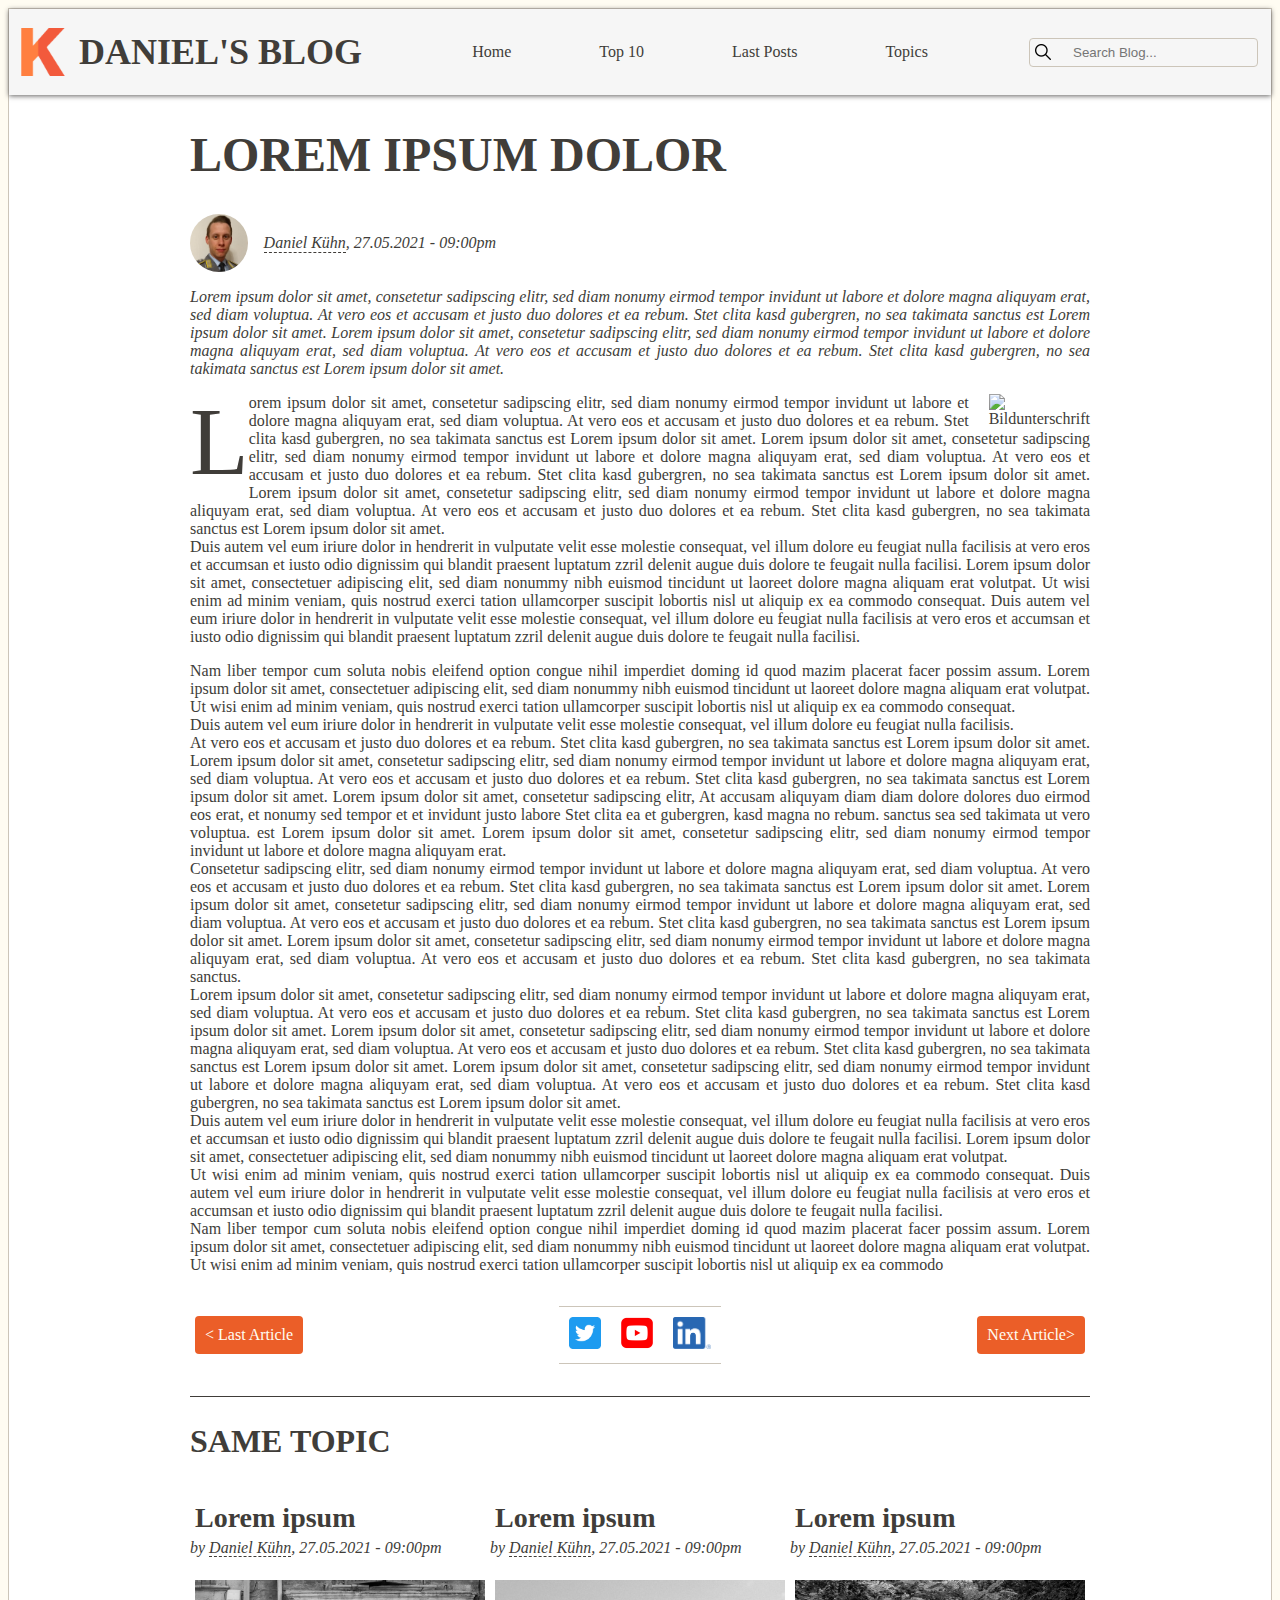
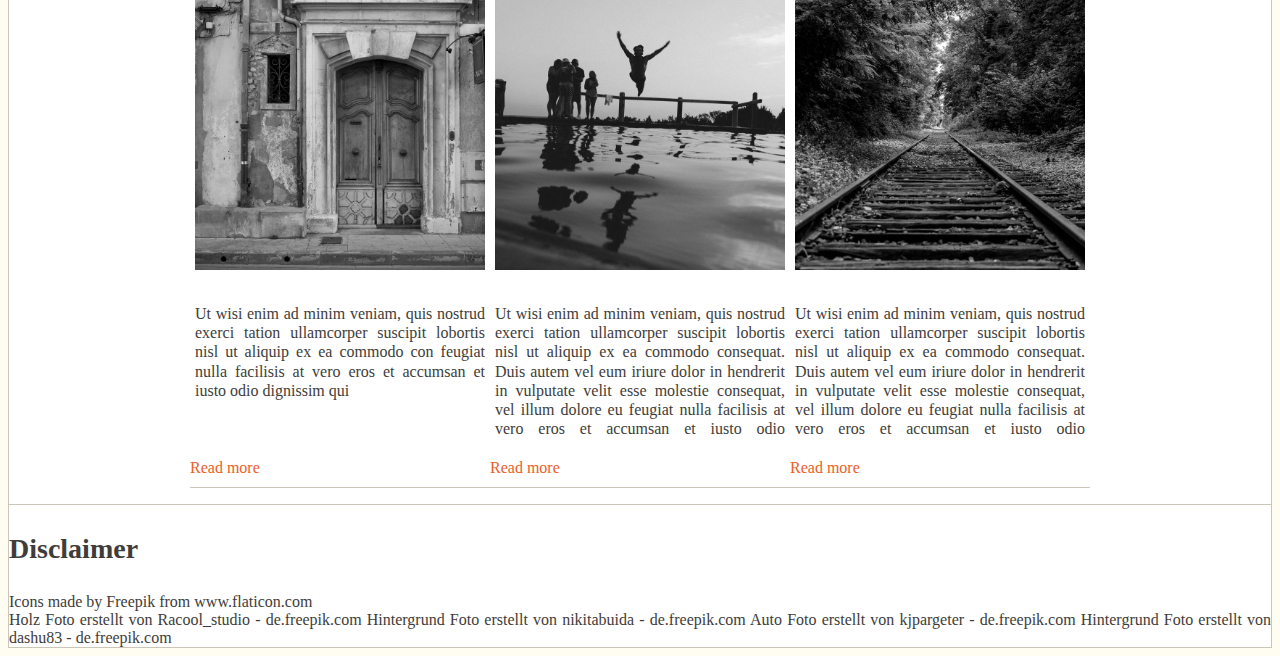
==== article.html @ b4740036 "General Layout for Home and Article" ====
<!DOCTYPE html>
<html>

<head>
    <meta charset="utf-8" />
    <meta name="viewport" content="width=device-width, initial-scale=1">
    <title>Daniel's Blog</title>
    <meta name="description"
        content="Daniel's Blog is a website for various topics, such as law, software development and many more." />

    <link rel="stylesheet" href="css\index.css">

</head>

<body>
    <div class="container">
        <header class="header">
            <div class="brand">
                <img class="icon" src="img\icon.png" alt="Brand Icon" />
                <h1>Daniel's Blog</h1>
            </div>
            <nav class="nav-links">
                <a href="index.html">Home</a>
                <a href="">Top 10</a>
                <a href="">Last Posts</a>
                <a href="">Topics</a>
            </nav>
            <div class="input header-action">
                <img src="img/loupe.png" alt="Search: " />
                <input class="search" type="search" name="search-blog" id="home-search-blog-input"
                    placeholder="Search Blog..." />
            </div>

        </header>
        <div class="content">
            <article>
                <h1>Lorem ipsum dolor</h1>
                <span class="author-span">
                    <row class="row items-center">
                        <a href="" class="author-link-img">
                            <img src=" img/authors/daniel.jpg" alt="Author Avatar" class="avatar" />
                            <span class="author-link">
                                Daniel Kühn
                            </span>
                        </a>, 27.05.2021 - 09:00pm
                    </row>
                </span>
                <p class="intro">
                    Lorem ipsum dolor sit amet, consetetur sadipscing elitr, sed diam nonumy eirmod tempor invidunt ut
                    labore et dolore
                    magna aliquyam erat, sed diam voluptua. At vero eos et accusam et justo duo dolores et ea rebum.
                    Stet clita kasd
                    gubergren, no sea takimata sanctus est Lorem ipsum dolor sit amet. Lorem ipsum dolor sit amet,
                    consetetur sadipscing
                    elitr, sed diam nonumy eirmod tempor invidunt ut labore et dolore magna aliquyam erat, sed diam
                    voluptua. At vero eos et
                    accusam et justo duo dolores et ea rebum. Stet clita kasd gubergren, no sea takimata sanctus est
                    Lorem ipsum dolor sit
                    amet.
                </p>
                <p>
                <div class="image-caption">
                    <img class="article-image" src="https://picsum.photos/800/800?grayscale" />
                    <caption>Bildunterschrift</caption>
                </div><span class="first-letter">L</span>orem ipsum dolor sit amet, consetetur sadipscing elitr, sed
                diam nonumy eirmod tempor invidunt ut
                labore
                et dolore
                magna aliquyam erat, sed diam voluptua. At vero eos et accusam et justo duo dolores et ea rebum.
                Stet
                clita kasd
                gubergren, no sea takimata sanctus est Lorem ipsum dolor sit amet. Lorem ipsum dolor sit amet,
                consetetur sadipscing
                elitr, sed diam nonumy eirmod tempor invidunt ut labore et dolore magna aliquyam erat, sed diam
                voluptua. At vero eos et
                accusam et justo duo dolores et ea rebum. Stet clita kasd gubergren, no sea takimata sanctus est
                Lorem
                ipsum dolor sit
                amet. Lorem ipsum dolor sit amet, consetetur sadipscing elitr, sed diam nonumy eirmod tempor
                invidunt ut
                labore et
                dolore magna aliquyam erat, sed diam voluptua. At vero eos et accusam et justo duo dolores et ea
                rebum.
                Stet clita kasd
                gubergren, no sea takimata sanctus est Lorem ipsum dolor sit amet.
                <br>
                Duis autem vel eum iriure dolor in hendrerit in vulputate velit esse molestie consequat, vel illum
                dolore eu feugiat
                nulla facilisis at vero eros et accumsan et iusto odio dignissim qui blandit praesent luptatum zzril
                delenit augue duis
                dolore te feugait nulla facilisi. Lorem ipsum dolor sit amet, consectetuer adipiscing elit, sed diam
                nonummy nibh
                euismod tincidunt ut laoreet dolore magna aliquam erat volutpat.
                Ut wisi enim ad minim veniam, quis nostrud exerci tation ullamcorper suscipit lobortis nisl ut
                aliquip
                ex ea commodo
                consequat. Duis autem vel eum iriure dolor in hendrerit in vulputate velit esse molestie consequat,
                vel
                illum dolore eu
                feugiat nulla facilisis at vero eros et accumsan et iusto odio dignissim qui blandit praesent
                luptatum
                zzril delenit
                augue duis dolore te feugait nulla facilisi.
                </p>
                <p>
                    Nam liber tempor cum soluta nobis eleifend option congue nihil imperdiet doming id quod mazim
                    placerat
                    facer possim
                    assum. Lorem ipsum dolor sit amet, consectetuer adipiscing elit, sed diam nonummy nibh euismod
                    tincidunt
                    ut laoreet
                    dolore magna aliquam erat volutpat. Ut wisi enim ad minim veniam, quis nostrud exerci tation
                    ullamcorper
                    suscipit
                    lobortis nisl ut aliquip ex ea commodo consequat.
                    <br>
                    Duis autem vel eum iriure dolor in hendrerit in vulputate velit esse molestie consequat, vel illum
                    dolore eu feugiat
                    nulla facilisis.
                    <br>
                    At vero eos et accusam et justo duo dolores et ea rebum. Stet clita kasd gubergren, no sea takimata
                    sanctus est Lorem
                    ipsum dolor sit amet. Lorem ipsum dolor sit amet, consetetur sadipscing elitr, sed diam nonumy
                    eirmod
                    tempor invidunt ut
                    labore et dolore magna aliquyam erat, sed diam voluptua. At vero eos et accusam et justo duo dolores
                    et
                    ea rebum. Stet
                    clita kasd gubergren, no sea takimata sanctus est Lorem ipsum dolor sit amet. Lorem ipsum dolor sit
                    amet, consetetur
                    sadipscing elitr, At accusam aliquyam diam diam dolore dolores duo eirmod eos erat, et nonumy sed
                    tempor
                    et et invidunt
                    justo labore Stet clita ea et gubergren, kasd magna no rebum. sanctus sea sed takimata ut vero
                    voluptua.
                    est Lorem ipsum
                    dolor sit amet. Lorem ipsum dolor sit amet, consetetur sadipscing elitr, sed diam nonumy eirmod
                    tempor
                    invidunt ut
                    labore et dolore magna aliquyam erat.
                    <br>
                    Consetetur sadipscing elitr, sed diam nonumy eirmod tempor invidunt ut labore et dolore magna
                    aliquyam
                    erat, sed diam
                    voluptua. At vero eos et accusam et justo duo dolores et ea rebum. Stet clita kasd gubergren, no sea
                    takimata sanctus
                    est Lorem ipsum dolor sit amet. Lorem ipsum dolor sit amet, consetetur sadipscing elitr, sed diam
                    nonumy
                    eirmod tempor
                    invidunt ut labore et dolore magna aliquyam erat, sed diam voluptua. At vero eos et accusam et justo
                    duo
                    dolores et ea
                    rebum. Stet clita kasd gubergren, no sea takimata sanctus est Lorem ipsum dolor sit amet. Lorem
                    ipsum
                    dolor sit amet,
                    consetetur sadipscing elitr, sed diam nonumy eirmod tempor invidunt ut labore et dolore magna
                    aliquyam
                    erat, sed diam
                    voluptua. At vero eos et accusam et justo duo dolores et ea rebum. Stet clita kasd gubergren, no sea
                    takimata sanctus.
                    <br>
                    Lorem ipsum dolor sit amet, consetetur sadipscing elitr, sed diam nonumy eirmod tempor invidunt ut
                    labore et dolore
                    magna aliquyam erat, sed diam voluptua. At vero eos et accusam et justo duo dolores et ea rebum.
                    Stet
                    clita kasd
                    gubergren, no sea takimata sanctus est Lorem ipsum dolor sit amet. Lorem ipsum dolor sit amet,
                    consetetur sadipscing
                    elitr, sed diam nonumy eirmod tempor invidunt ut labore et dolore magna aliquyam erat, sed diam
                    voluptua. At vero eos et
                    accusam et justo duo dolores et ea rebum. Stet clita kasd gubergren, no sea takimata sanctus est
                    Lorem
                    ipsum dolor sit
                    amet. Lorem ipsum dolor sit amet, consetetur sadipscing elitr, sed diam nonumy eirmod tempor
                    invidunt ut
                    labore et
                    dolore magna aliquyam erat, sed diam voluptua. At vero eos et accusam et justo duo dolores et ea
                    rebum.
                    Stet clita kasd
                    gubergren, no sea takimata sanctus est Lorem ipsum dolor sit amet.
                    <br>
                    Duis autem vel eum iriure dolor in hendrerit in vulputate velit esse molestie consequat, vel illum
                    dolore eu feugiat
                    nulla facilisis at vero eros et accumsan et iusto odio dignissim qui blandit praesent luptatum zzril
                    delenit augue duis
                    dolore te feugait nulla facilisi. Lorem ipsum dolor sit amet, consectetuer adipiscing elit, sed diam
                    nonummy nibh
                    euismod tincidunt ut laoreet dolore magna aliquam erat volutpat.
                    <br>
                    Ut wisi enim ad minim veniam, quis nostrud exerci tation ullamcorper suscipit lobortis nisl ut
                    aliquip
                    ex ea commodo
                    consequat. Duis autem vel eum iriure dolor in hendrerit in vulputate velit esse molestie consequat,
                    vel
                    illum dolore eu
                    feugiat nulla facilisis at vero eros et accumsan et iusto odio dignissim qui blandit praesent
                    luptatum
                    zzril delenit
                    augue duis dolore te feugait nulla facilisi.
                    <br>
                    Nam liber tempor cum soluta nobis eleifend option congue nihil imperdiet doming id quod mazim
                    placerat
                    facer possim
                    assum. Lorem ipsum dolor sit amet, consectetuer adipiscing elit, sed diam nonummy nibh euismod
                    tincidunt
                    ut laoreet
                    dolore magna aliquam erat volutpat. Ut wisi enim ad minim veniam, quis nostrud exerci tation
                    ullamcorper
                    suscipit
                    lobortis nisl ut aliquip ex ea commodo
                </p>
            </article>
            <section>
                <row class="row items-center space-between">
                    <a class="button">&lt; Last Article</a>
                    <div class="social-banner">
                        <a href="https://twitter.com/DKuehnGER"><img src="img/social-media/twitter.png"
                                alt="Twitter" /></a>
                        <a href=""><img src="img/social-media/youtube.png" alt="Youtube" /></a>
                        <a href="https://www.linkedin.com/in/dkuehnger/"><img src="img/social-media/linkedin.png"
                                alt="Linkedin" /></a>
                    </div>
                    <a class="button">Next Article&gt;</a>
                </row>
            </section>
            <div class="divider-column"></div>
            <section>
                <h2>Same Topic</h2>
                <div class="card-grid">
                    <card class="card">
                        <h3 class=" card-title">Lorem ipsum</h3>
                        <div class="card-subtitle"><span class="author-span">by <a href="" class="author-link">Daniel
                                    Kühn</a>,
                                27.05.2021 - 09:00pm</span>
                        </div>
                        <div class="card-content">
                            <img class="card-image" src="img/articles/article_img_(9).jpg" alt="Blog Post Image" />
                            <div>
                                <p class="article-preview article-preview-short">
                                    Ut wisi enim ad minim veniam, quis nostrud exerci tation ullamcorper suscipit
                                    lobortis nisl ut aliquip ex ea commodo
                                    con
                                    feugiat nulla facilisis at vero eros et accumsan et iusto odio dignissim qui
                                </p>
                            </div>
                        </div>
                        <div class="card-footer">
                            <a href="article.html" class="read-on-link">Read more</a>
                        </div>
                    </card>
                    <card class="card">
                        <h3 class=" card-title">Lorem ipsum</h3>
                        <div class="card-subtitle"><span class="author-span">by <a href="" class="author-link">Daniel
                                    Kühn</a>,
                                27.05.2021 - 09:00pm</span>
                        </div>
                        <div class="card-content">
                            <img class="card-image" src="img/articles/article_img_(11).jpg" alt="Blog Post Image" />
                            <p class="article-preview article-preview-short">
                                Ut wisi enim ad minim veniam, quis nostrud exerci tation ullamcorper suscipit
                                lobortis nisl ut aliquip ex ea commodo
                                consequat. Duis autem vel eum iriure dolor in hendrerit in vulputate velit esse
                                molestie consequat, vel illum dolore eu
                                feugiat nulla facilisis at vero eros et accumsan et iusto odio dignissim qui
                                consequat. Duis autem vel eum iriure dolor in hendrerit in vulputate velit esse
                                molestie consequat, vel illum dolore eu
                                feugiat nulla facilisis at vero eros et accumsan et iusto odio dignissim qui
                                consequat. Duis autem vel eum iriure dolor in hendrerit in vulputate velit esse
                                molestie consequat, vel illum dolore eu
                                feugiat nulla facilisis at vero eros et accumsan et iusto odio dignissim qui
                            </p>
                        </div>

                        <div class="card-footer">
                            <a href="article.html" class="read-on-link">Read more</a>
                        </div>
                    </card>
                    <card class="card">
                        <h3 class=" card-title">Lorem ipsum</h3>
                        <div class="card-subtitle"><span class="author-span">by <a href="" class="author-link">Daniel
                                    Kühn</a>,
                                27.05.2021 - 09:00pm</span>
                        </div>
                        <div class="card-content">
                            <img class="card-image" src="img/articles/article_img_(10).jpg" alt="Blog Post Image" />
                            <div>
                                <p class="article-preview article-preview-short">
                                    Ut wisi enim ad minim veniam, quis nostrud exerci tation ullamcorper suscipit
                                    lobortis nisl ut aliquip ex ea commodo
                                    consequat. Duis autem vel eum iriure dolor in hendrerit in vulputate velit esse
                                    molestie consequat, vel illum dolore eu
                                    feugiat nulla facilisis at vero eros et accumsan et iusto odio dignissim qui
                                    consequat. Duis autem vel eum iriure dolor in hendrerit in vulputate velit esse
                                    molestie consequat, vel illum dolore eu
                                    feugiat nulla facilisis at vero eros et accumsan et iusto odio dignissim qui
                                    consequat. Duis autem vel eum iriure dolor in hendrerit in vulputate velit esse
                                    molestie consequat, vel illum dolore eu
                                    feugiat nulla facilisis at vero eros et accums. Duis autem vel eum iriure dolor in
                                    hendrerit in vulputate velit esse
                                    molestie consequat, vel illum dolore eu
                                    feugiat nulla facilisis at vero eros et accumsan et iusto odio dignissim qui
                                    consequat. Duis autem vel eum iriure dolor in hendrerit in vulputate velit esse
                                    molestie consequat, vel illum dolore eu
                                    feugiat nulla facilisis at vero eros et accumsan et iusto odio dignissim qui
                                    consequat. Duis autem vel eum iriure dolor in hendrerit in vulputate velit esse
                                    molestie consequat, vel illum dolore eu
                                    feugiat nulla facilisis at vero eros et accuman et iusto odio dignissim qui
                                </p>
                            </div>
                        </div>
                        <div class="card-footer">
                            <a href="article.html" class="read-on-link">Read more</a>
                        </div>
                    </card>
            </section>
        </div>
        <footer class="footer">
            <h3>Disclaimer</h3>
            <div>Icons made by <a href="https://www.freepik.com" title="Freepik">Freepik</a> from <a
                    href="https://www.flaticon.com/" title="Flaticon">www.flaticon.com</a></div>
            <a href='https://de.freepik.com/fotos/holz'>Holz Foto erstellt von Racool_studio - de.freepik.com</a>
            <a href='https://de.freepik.com/fotos/hintergrund'>Hintergrund Foto erstellt von nikitabuida -
                de.freepik.com</a>
            <a href="https://de.freepik.com/fotos/auto">Auto Foto erstellt von kjpargeter - de.freepik.com</a>
            <a href='https://de.freepik.com/fotos/hintergrund'>Hintergrund Foto erstellt von dashu83 -
                de.freepik.com</a>
        </footer>
    </div>
</body>

</html>
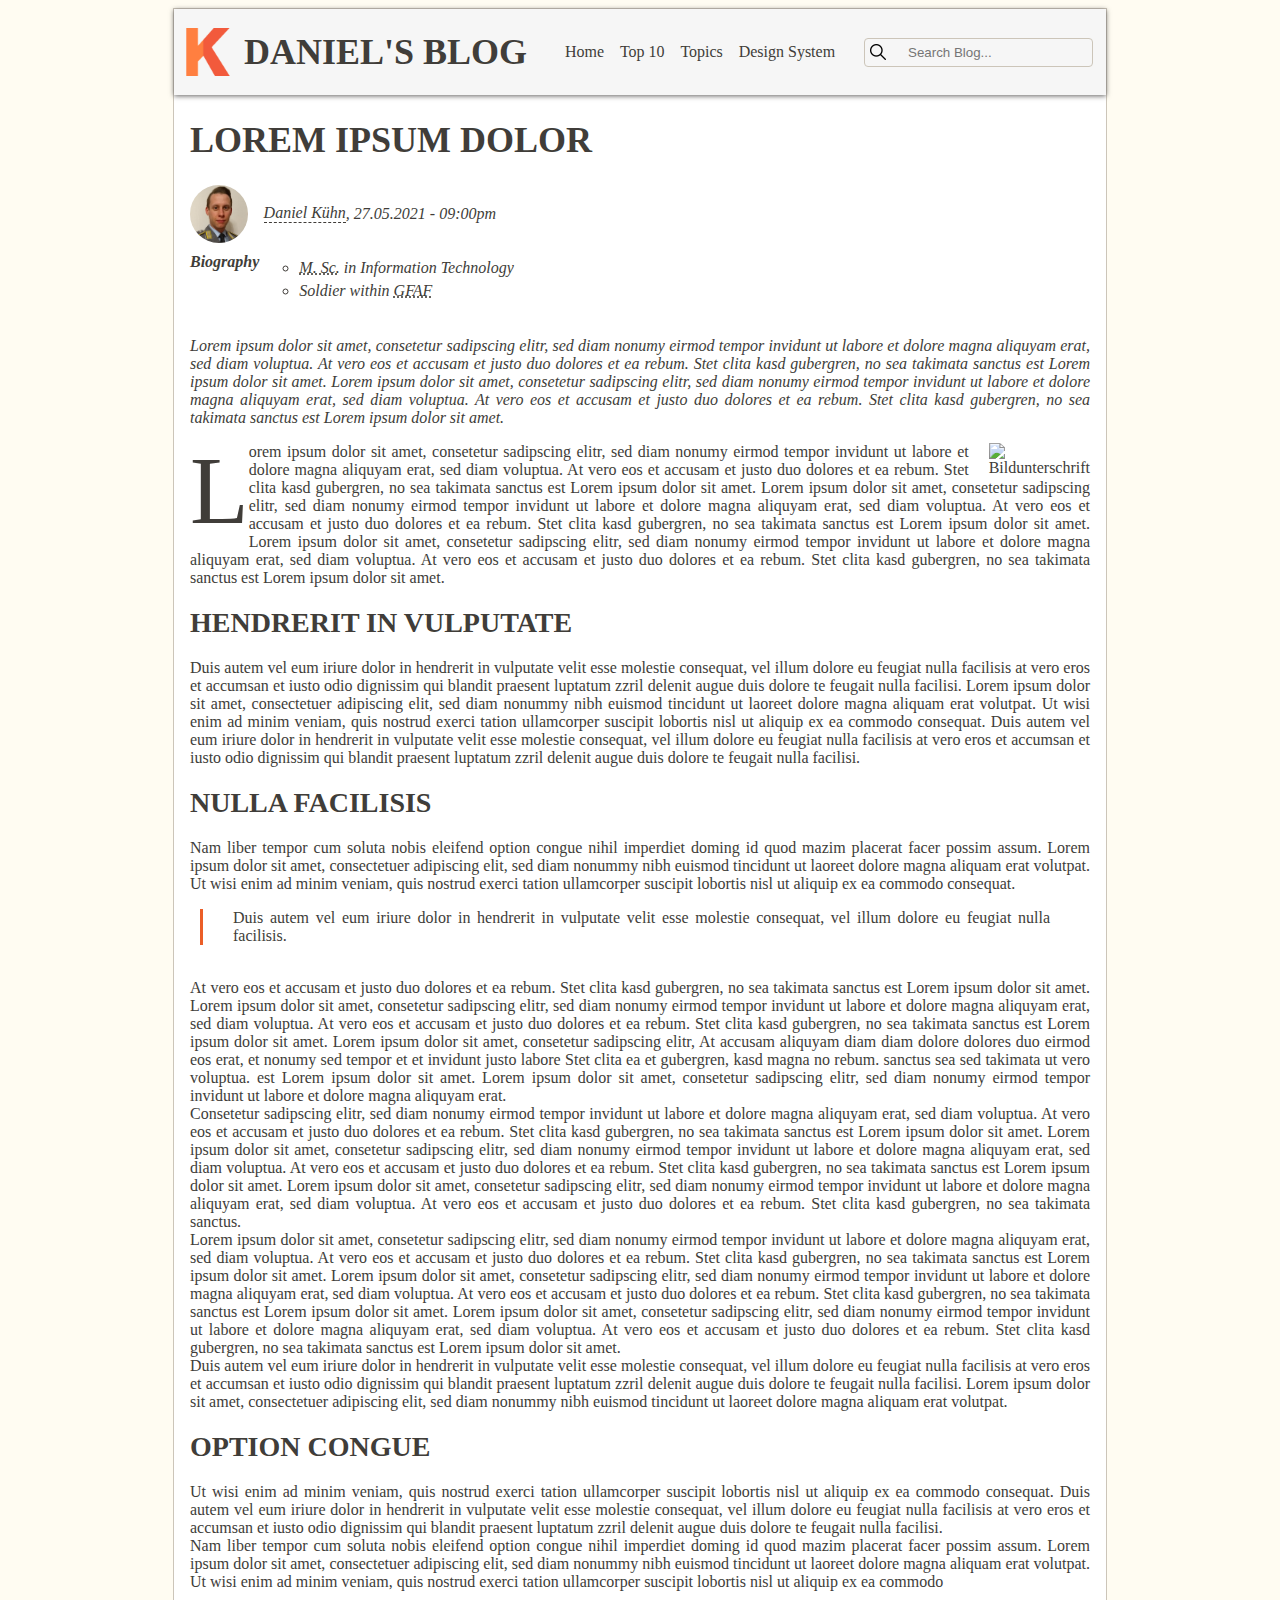
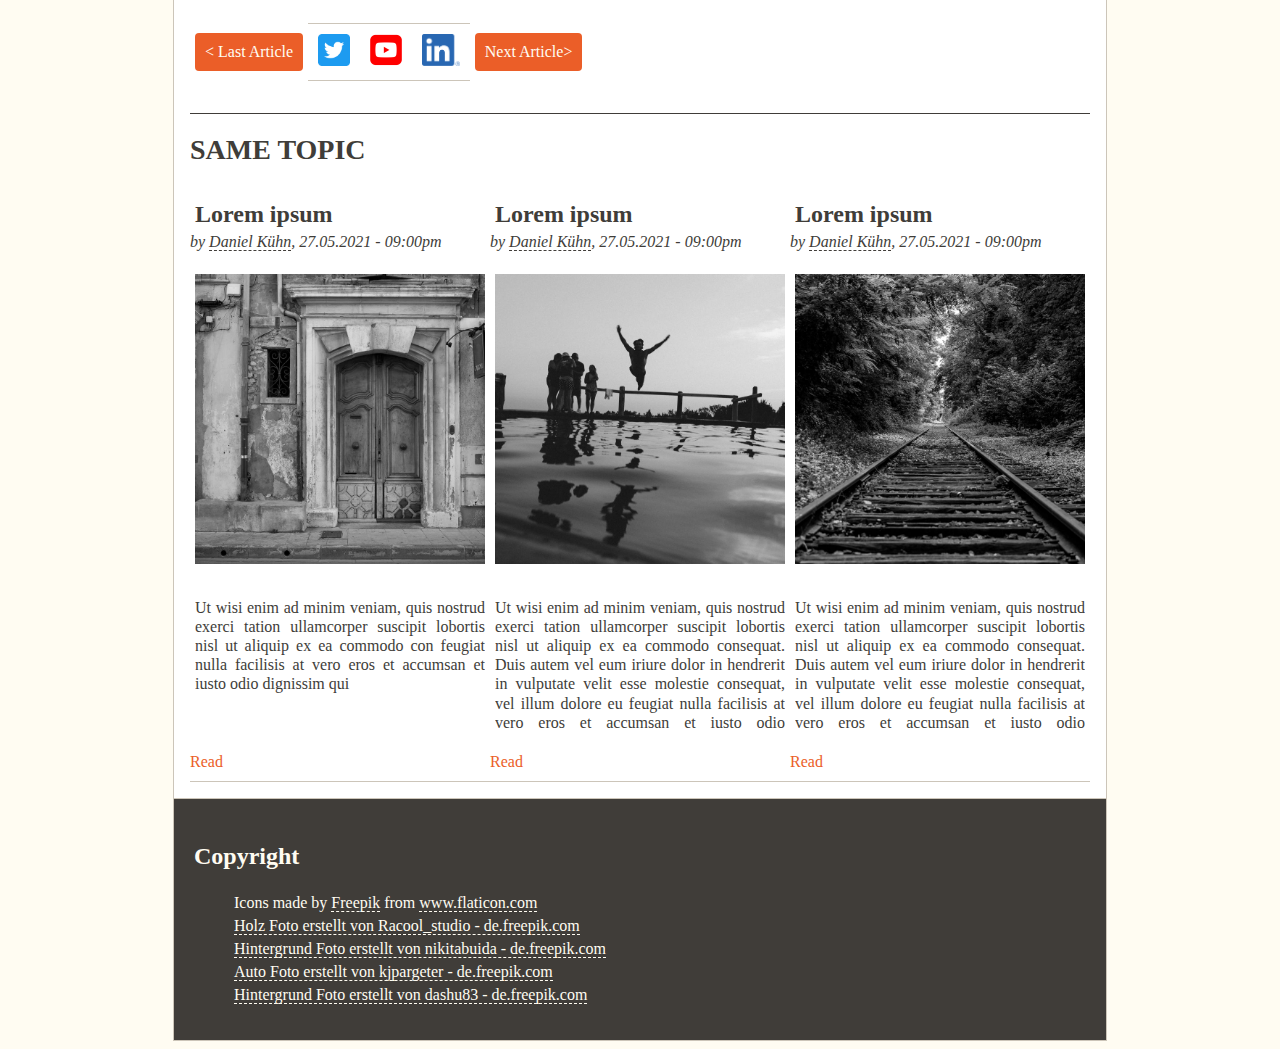
==== commit 388f92a7: "Tweaks and Design System Overhaul" ====
--- a/article.html
+++ b/article.html
@@ -21,13 +21,13 @@
             </div>
             <nav class="nav-links">
                 <a href="index.html">Home</a>
-                <a href="">Top 10</a>
-                <a href="">Last Posts</a>
-                <a href="">Topics</a>
+                <a>Top 10</a>
+                <a>Topics</a>
+                <a href="design-system.html">Design System</a>
             </nav>
             <div class="input header-action">
                 <img src="img/loupe.png" alt="Search: " />
-                <input class="search" type="search" name="search-blog" id="home-search-blog-input"
+                <input class="icon-input" type="search" name="search-blog" id="home-search-blog-input"
                     placeholder="Search Blog..." />
             </div>
 
@@ -35,16 +35,28 @@
         <div class="content">
             <article>
                 <h1>Lorem ipsum dolor</h1>
-                <span class="author-span">
-                    <row class="row items-center">
-                        <a href="" class="author-link-img">
-                            <img src=" img/authors/daniel.jpg" alt="Author Avatar" class="avatar" />
-                            <span class="author-link">
-                                Daniel Kühn
-                            </span>
-                        </a>, 27.05.2021 - 09:00pm
-                    </row>
-                </span>
+                <div class="author-span">
+                    <div class="row items-center">
+                        <div class="row items-center">
+                            <a href="" class="author-link-img">
+                                <img src=" img/authors/daniel.jpg" alt="Author Avatar" class="avatar" />
+                                <span class="author-link">
+                                    Daniel Kühn
+                                </span>
+                            </a>, 27.05.2021 - 09:00pm
+                        </div>
+
+                    </div>
+                    <div class="row">
+                        <h6>Biography</h6>
+                        <ul class="list">
+                            <li><abbr lang="en" title="Master of Science">M. Sc.</abbr> in
+                                Information
+                                Technology</li>
+                            <li>Soldier within <abbr lang="en" title="German Federal Armed Forces">GFAF</abbr></li>
+                        </ul>
+                    </div>
+                </div>
                 <p class="intro">
                     Lorem ipsum dolor sit amet, consetetur sadipscing elitr, sed diam nonumy eirmod tempor invidunt ut
                     labore et dolore
@@ -83,7 +95,7 @@
                 rebum.
                 Stet clita kasd
                 gubergren, no sea takimata sanctus est Lorem ipsum dolor sit amet.
-                <br>
+                <h2>Hendrerit in vulputate</h2>
                 Duis autem vel eum iriure dolor in hendrerit in vulputate velit esse molestie consequat, vel illum
                 dolore eu feugiat
                 nulla facilisis at vero eros et accumsan et iusto odio dignissim qui blandit praesent luptatum zzril
@@ -101,117 +113,118 @@
                 luptatum
                 zzril delenit
                 augue duis dolore te feugait nulla facilisi.
-                </p>
-                <p>
-                    Nam liber tempor cum soluta nobis eleifend option congue nihil imperdiet doming id quod mazim
-                    placerat
-                    facer possim
-                    assum. Lorem ipsum dolor sit amet, consectetuer adipiscing elit, sed diam nonummy nibh euismod
-                    tincidunt
-                    ut laoreet
-                    dolore magna aliquam erat volutpat. Ut wisi enim ad minim veniam, quis nostrud exerci tation
-                    ullamcorper
-                    suscipit
-                    lobortis nisl ut aliquip ex ea commodo consequat.
-                    <br>
+                <h2>Nulla Facilisis</h2>
+                Nam liber tempor cum soluta nobis eleifend option congue nihil imperdiet doming id quod mazim
+                placerat
+                facer possim
+                assum. Lorem ipsum dolor sit amet, consectetuer adipiscing elit, sed diam nonummy nibh euismod
+                tincidunt
+                ut laoreet
+                dolore magna aliquam erat volutpat. Ut wisi enim ad minim veniam, quis nostrud exerci tation
+                ullamcorper
+                suscipit
+                lobortis nisl ut aliquip ex ea commodo consequat.
+                <br>
+                <blockquote>
                     Duis autem vel eum iriure dolor in hendrerit in vulputate velit esse molestie consequat, vel illum
                     dolore eu feugiat
                     nulla facilisis.
-                    <br>
-                    At vero eos et accusam et justo duo dolores et ea rebum. Stet clita kasd gubergren, no sea takimata
-                    sanctus est Lorem
-                    ipsum dolor sit amet. Lorem ipsum dolor sit amet, consetetur sadipscing elitr, sed diam nonumy
-                    eirmod
-                    tempor invidunt ut
-                    labore et dolore magna aliquyam erat, sed diam voluptua. At vero eos et accusam et justo duo dolores
-                    et
-                    ea rebum. Stet
-                    clita kasd gubergren, no sea takimata sanctus est Lorem ipsum dolor sit amet. Lorem ipsum dolor sit
-                    amet, consetetur
-                    sadipscing elitr, At accusam aliquyam diam diam dolore dolores duo eirmod eos erat, et nonumy sed
-                    tempor
-                    et et invidunt
-                    justo labore Stet clita ea et gubergren, kasd magna no rebum. sanctus sea sed takimata ut vero
-                    voluptua.
-                    est Lorem ipsum
-                    dolor sit amet. Lorem ipsum dolor sit amet, consetetur sadipscing elitr, sed diam nonumy eirmod
-                    tempor
-                    invidunt ut
-                    labore et dolore magna aliquyam erat.
-                    <br>
-                    Consetetur sadipscing elitr, sed diam nonumy eirmod tempor invidunt ut labore et dolore magna
-                    aliquyam
-                    erat, sed diam
-                    voluptua. At vero eos et accusam et justo duo dolores et ea rebum. Stet clita kasd gubergren, no sea
-                    takimata sanctus
-                    est Lorem ipsum dolor sit amet. Lorem ipsum dolor sit amet, consetetur sadipscing elitr, sed diam
-                    nonumy
-                    eirmod tempor
-                    invidunt ut labore et dolore magna aliquyam erat, sed diam voluptua. At vero eos et accusam et justo
-                    duo
-                    dolores et ea
-                    rebum. Stet clita kasd gubergren, no sea takimata sanctus est Lorem ipsum dolor sit amet. Lorem
-                    ipsum
-                    dolor sit amet,
-                    consetetur sadipscing elitr, sed diam nonumy eirmod tempor invidunt ut labore et dolore magna
-                    aliquyam
-                    erat, sed diam
-                    voluptua. At vero eos et accusam et justo duo dolores et ea rebum. Stet clita kasd gubergren, no sea
-                    takimata sanctus.
-                    <br>
-                    Lorem ipsum dolor sit amet, consetetur sadipscing elitr, sed diam nonumy eirmod tempor invidunt ut
-                    labore et dolore
-                    magna aliquyam erat, sed diam voluptua. At vero eos et accusam et justo duo dolores et ea rebum.
-                    Stet
-                    clita kasd
-                    gubergren, no sea takimata sanctus est Lorem ipsum dolor sit amet. Lorem ipsum dolor sit amet,
-                    consetetur sadipscing
-                    elitr, sed diam nonumy eirmod tempor invidunt ut labore et dolore magna aliquyam erat, sed diam
-                    voluptua. At vero eos et
-                    accusam et justo duo dolores et ea rebum. Stet clita kasd gubergren, no sea takimata sanctus est
-                    Lorem
-                    ipsum dolor sit
-                    amet. Lorem ipsum dolor sit amet, consetetur sadipscing elitr, sed diam nonumy eirmod tempor
-                    invidunt ut
-                    labore et
-                    dolore magna aliquyam erat, sed diam voluptua. At vero eos et accusam et justo duo dolores et ea
-                    rebum.
-                    Stet clita kasd
-                    gubergren, no sea takimata sanctus est Lorem ipsum dolor sit amet.
-                    <br>
-                    Duis autem vel eum iriure dolor in hendrerit in vulputate velit esse molestie consequat, vel illum
-                    dolore eu feugiat
-                    nulla facilisis at vero eros et accumsan et iusto odio dignissim qui blandit praesent luptatum zzril
-                    delenit augue duis
-                    dolore te feugait nulla facilisi. Lorem ipsum dolor sit amet, consectetuer adipiscing elit, sed diam
-                    nonummy nibh
-                    euismod tincidunt ut laoreet dolore magna aliquam erat volutpat.
-                    <br>
-                    Ut wisi enim ad minim veniam, quis nostrud exerci tation ullamcorper suscipit lobortis nisl ut
-                    aliquip
-                    ex ea commodo
-                    consequat. Duis autem vel eum iriure dolor in hendrerit in vulputate velit esse molestie consequat,
-                    vel
-                    illum dolore eu
-                    feugiat nulla facilisis at vero eros et accumsan et iusto odio dignissim qui blandit praesent
-                    luptatum
-                    zzril delenit
-                    augue duis dolore te feugait nulla facilisi.
-                    <br>
-                    Nam liber tempor cum soluta nobis eleifend option congue nihil imperdiet doming id quod mazim
-                    placerat
-                    facer possim
-                    assum. Lorem ipsum dolor sit amet, consectetuer adipiscing elit, sed diam nonummy nibh euismod
-                    tincidunt
-                    ut laoreet
-                    dolore magna aliquam erat volutpat. Ut wisi enim ad minim veniam, quis nostrud exerci tation
-                    ullamcorper
-                    suscipit
-                    lobortis nisl ut aliquip ex ea commodo
+                </blockquote>
+                <br>
+                At vero eos et accusam et justo duo dolores et ea rebum. Stet clita kasd gubergren, no sea takimata
+                sanctus est Lorem
+                ipsum dolor sit amet. Lorem ipsum dolor sit amet, consetetur sadipscing elitr, sed diam nonumy
+                eirmod
+                tempor invidunt ut
+                labore et dolore magna aliquyam erat, sed diam voluptua. At vero eos et accusam et justo duo dolores
+                et
+                ea rebum. Stet
+                clita kasd gubergren, no sea takimata sanctus est Lorem ipsum dolor sit amet. Lorem ipsum dolor sit
+                amet, consetetur
+                sadipscing elitr, At accusam aliquyam diam diam dolore dolores duo eirmod eos erat, et nonumy sed
+                tempor
+                et et invidunt
+                justo labore Stet clita ea et gubergren, kasd magna no rebum. sanctus sea sed takimata ut vero
+                voluptua.
+                est Lorem ipsum
+                dolor sit amet. Lorem ipsum dolor sit amet, consetetur sadipscing elitr, sed diam nonumy eirmod
+                tempor
+                invidunt ut
+                labore et dolore magna aliquyam erat.
+                <br>
+                Consetetur sadipscing elitr, sed diam nonumy eirmod tempor invidunt ut labore et dolore magna
+                aliquyam
+                erat, sed diam
+                voluptua. At vero eos et accusam et justo duo dolores et ea rebum. Stet clita kasd gubergren, no sea
+                takimata sanctus
+                est Lorem ipsum dolor sit amet. Lorem ipsum dolor sit amet, consetetur sadipscing elitr, sed diam
+                nonumy
+                eirmod tempor
+                invidunt ut labore et dolore magna aliquyam erat, sed diam voluptua. At vero eos et accusam et justo
+                duo
+                dolores et ea
+                rebum. Stet clita kasd gubergren, no sea takimata sanctus est Lorem ipsum dolor sit amet. Lorem
+                ipsum
+                dolor sit amet,
+                consetetur sadipscing elitr, sed diam nonumy eirmod tempor invidunt ut labore et dolore magna
+                aliquyam
+                erat, sed diam
+                voluptua. At vero eos et accusam et justo duo dolores et ea rebum. Stet clita kasd gubergren, no sea
+                takimata sanctus.
+                <br>
+                Lorem ipsum dolor sit amet, consetetur sadipscing elitr, sed diam nonumy eirmod tempor invidunt ut
+                labore et dolore
+                magna aliquyam erat, sed diam voluptua. At vero eos et accusam et justo duo dolores et ea rebum.
+                Stet
+                clita kasd
+                gubergren, no sea takimata sanctus est Lorem ipsum dolor sit amet. Lorem ipsum dolor sit amet,
+                consetetur sadipscing
+                elitr, sed diam nonumy eirmod tempor invidunt ut labore et dolore magna aliquyam erat, sed diam
+                voluptua. At vero eos et
+                accusam et justo duo dolores et ea rebum. Stet clita kasd gubergren, no sea takimata sanctus est
+                Lorem
+                ipsum dolor sit
+                amet. Lorem ipsum dolor sit amet, consetetur sadipscing elitr, sed diam nonumy eirmod tempor
+                invidunt ut
+                labore et
+                dolore magna aliquyam erat, sed diam voluptua. At vero eos et accusam et justo duo dolores et ea
+                rebum.
+                Stet clita kasd
+                gubergren, no sea takimata sanctus est Lorem ipsum dolor sit amet.
+                <br>
+                Duis autem vel eum iriure dolor in hendrerit in vulputate velit esse molestie consequat, vel illum
+                dolore eu feugiat
+                nulla facilisis at vero eros et accumsan et iusto odio dignissim qui blandit praesent luptatum zzril
+                delenit augue duis
+                dolore te feugait nulla facilisi. Lorem ipsum dolor sit amet, consectetuer adipiscing elit, sed diam
+                nonummy nibh
+                euismod tincidunt ut laoreet dolore magna aliquam erat volutpat.
+                <h2>Option Congue</h2>
+                Ut wisi enim ad minim veniam, quis nostrud exerci tation ullamcorper suscipit lobortis nisl ut
+                aliquip
+                ex ea commodo
+                consequat. Duis autem vel eum iriure dolor in hendrerit in vulputate velit esse molestie consequat,
+                vel
+                illum dolore eu
+                feugiat nulla facilisis at vero eros et accumsan et iusto odio dignissim qui blandit praesent
+                luptatum
+                zzril delenit
+                augue duis dolore te feugait nulla facilisi.
+                <br>
+                Nam liber tempor cum soluta nobis eleifend option congue nihil imperdiet doming id quod mazim
+                placerat
+                facer possim
+                assum. Lorem ipsum dolor sit amet, consectetuer adipiscing elit, sed diam nonummy nibh euismod
+                tincidunt
+                ut laoreet
+                dolore magna aliquam erat volutpat. Ut wisi enim ad minim veniam, quis nostrud exerci tation
+                ullamcorper
+                suscipit
+                lobortis nisl ut aliquip ex ea commodo
                 </p>
             </article>
             <section>
-                <row class="row items-center space-between">
+                <div class="row items-center space-between">
                     <a class="button">&lt; Last Article</a>
                     <div class="social-banner">
                         <a href="https://twitter.com/DKuehnGER"><img src="img/social-media/twitter.png"
@@ -221,7 +234,7 @@
                                 alt="Linkedin" /></a>
                     </div>
                     <a class="button">Next Article&gt;</a>
-                </row>
+                </div>
             </section>
             <div class="divider-column"></div>
             <section>
@@ -245,7 +258,7 @@
                             </div>
                         </div>
                         <div class="card-footer">
-                            <a href="article.html" class="read-on-link">Read more</a>
+                            <a href="article.html" class="read-on-link">Read</a>
                         </div>
                     </card>
                     <card class="card">
@@ -272,7 +285,7 @@
                         </div>
 
                         <div class="card-footer">
-                            <a href="article.html" class="read-on-link">Read more</a>
+                            <a href="article.html" class="read-on-link">Read</a>
                         </div>
                     </card>
                     <card class="card">
@@ -309,21 +322,25 @@
                             </div>
                         </div>
                         <div class="card-footer">
-                            <a href="article.html" class="read-on-link">Read more</a>
+                            <a href="article.html" class="read-on-link">Read</a>
                         </div>
                     </card>
             </section>
         </div>
-        <footer class="footer">
-            <h3>Disclaimer</h3>
-            <div>Icons made by <a href="https://www.freepik.com" title="Freepik">Freepik</a> from <a
-                    href="https://www.flaticon.com/" title="Flaticon">www.flaticon.com</a></div>
-            <a href='https://de.freepik.com/fotos/holz'>Holz Foto erstellt von Racool_studio - de.freepik.com</a>
-            <a href='https://de.freepik.com/fotos/hintergrund'>Hintergrund Foto erstellt von nikitabuida -
-                de.freepik.com</a>
-            <a href="https://de.freepik.com/fotos/auto">Auto Foto erstellt von kjpargeter - de.freepik.com</a>
-            <a href='https://de.freepik.com/fotos/hintergrund'>Hintergrund Foto erstellt von dashu83 -
-                de.freepik.com</a>
+        <footer class="footer bg-dark">
+            <h3>Copyright</h3>
+            <ul class="list plain-list">
+                <li>Icons made by <a href="https://www.freepik.com" title="Freepik">Freepik</a> from <a
+                        href="https://www.flaticon.com/" title="Flaticon">www.flaticon.com</a></li>
+                <li><a href='https://de.freepik.com/fotos/holz'>Holz Foto erstellt von Racool_studio -
+                        de.freepik.com</a></li>
+                <li><a href='https://de.freepik.com/fotos/hintergrund'>Hintergrund Foto erstellt von nikitabuida -
+                        de.freepik.com</a></li>
+                <li><a href="https://de.freepik.com/fotos/auto">Auto Foto erstellt von kjpargeter - de.freepik.com</a>
+                </li>
+                <li><a href='https://de.freepik.com/fotos/hintergrund'>Hintergrund Foto erstellt von dashu83 -
+                        de.freepik.com</a></li>
+            </ul>
         </footer>
     </div>
 </body>
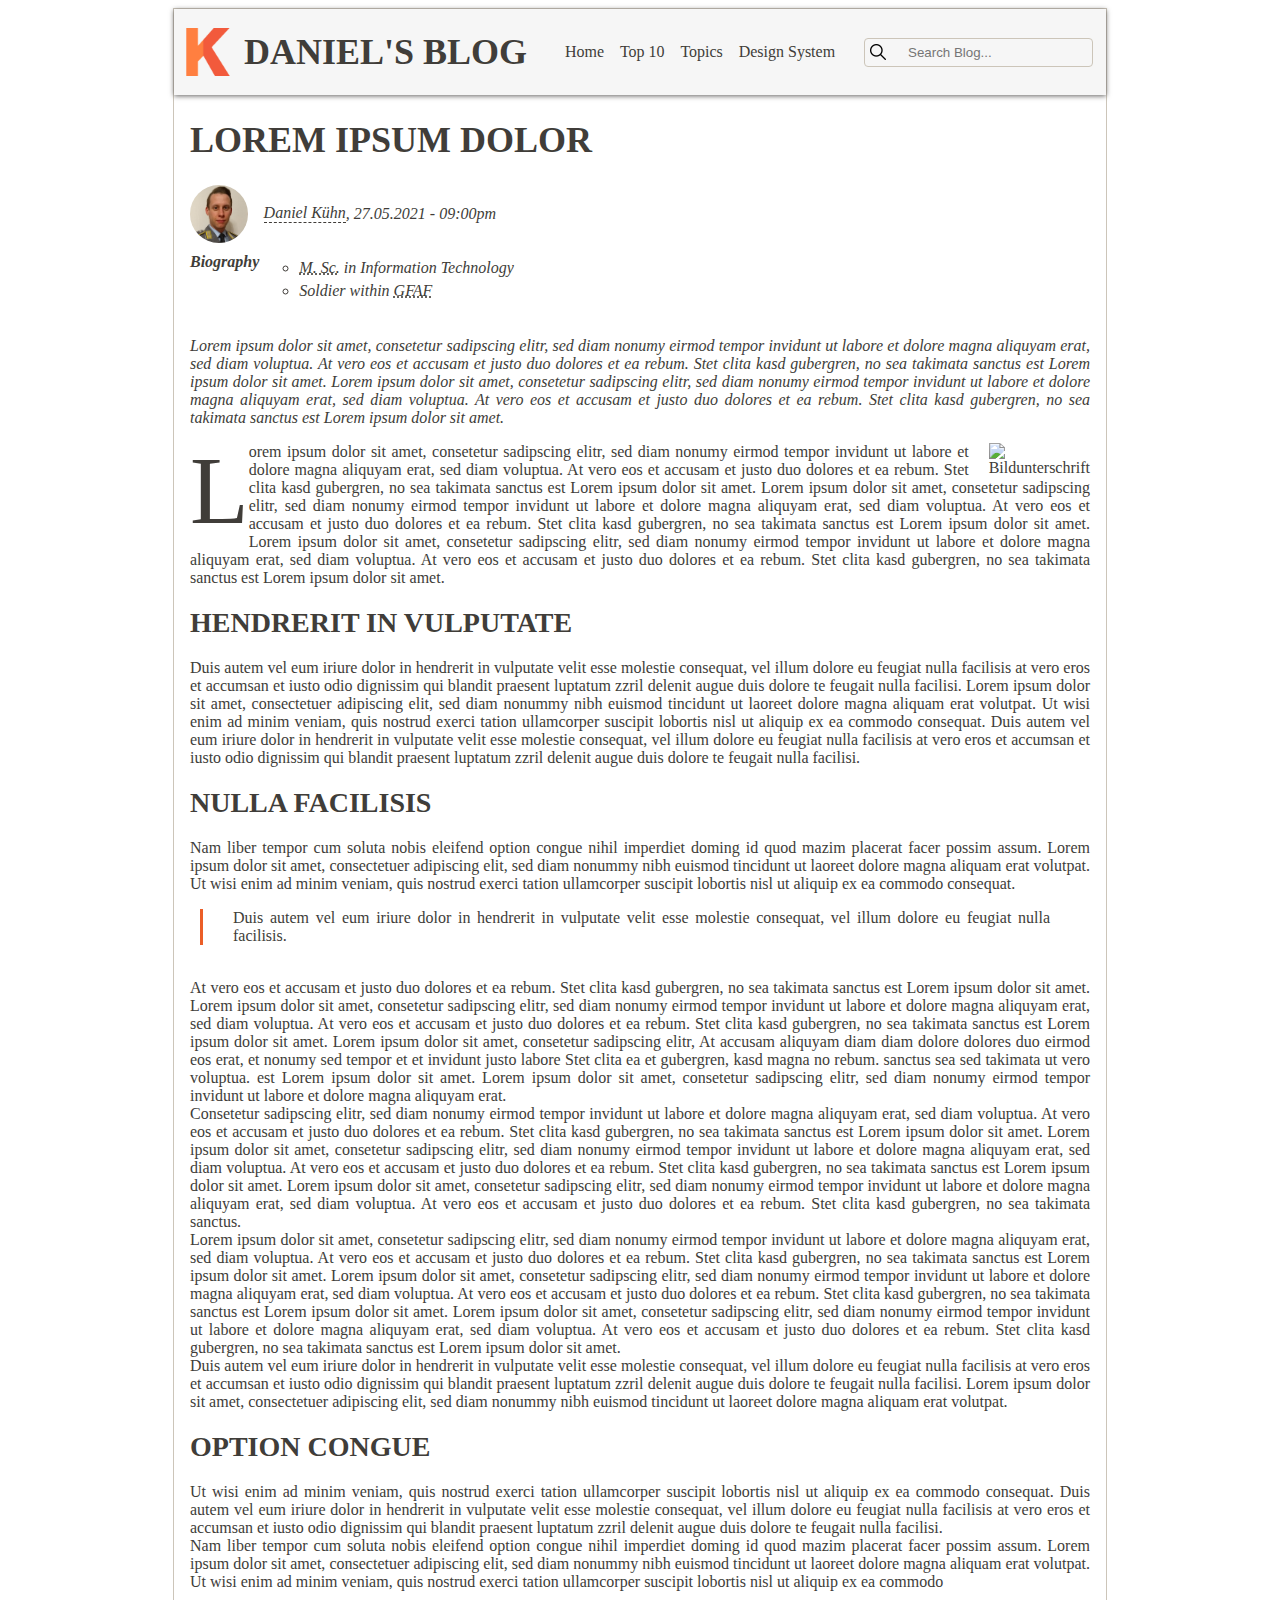
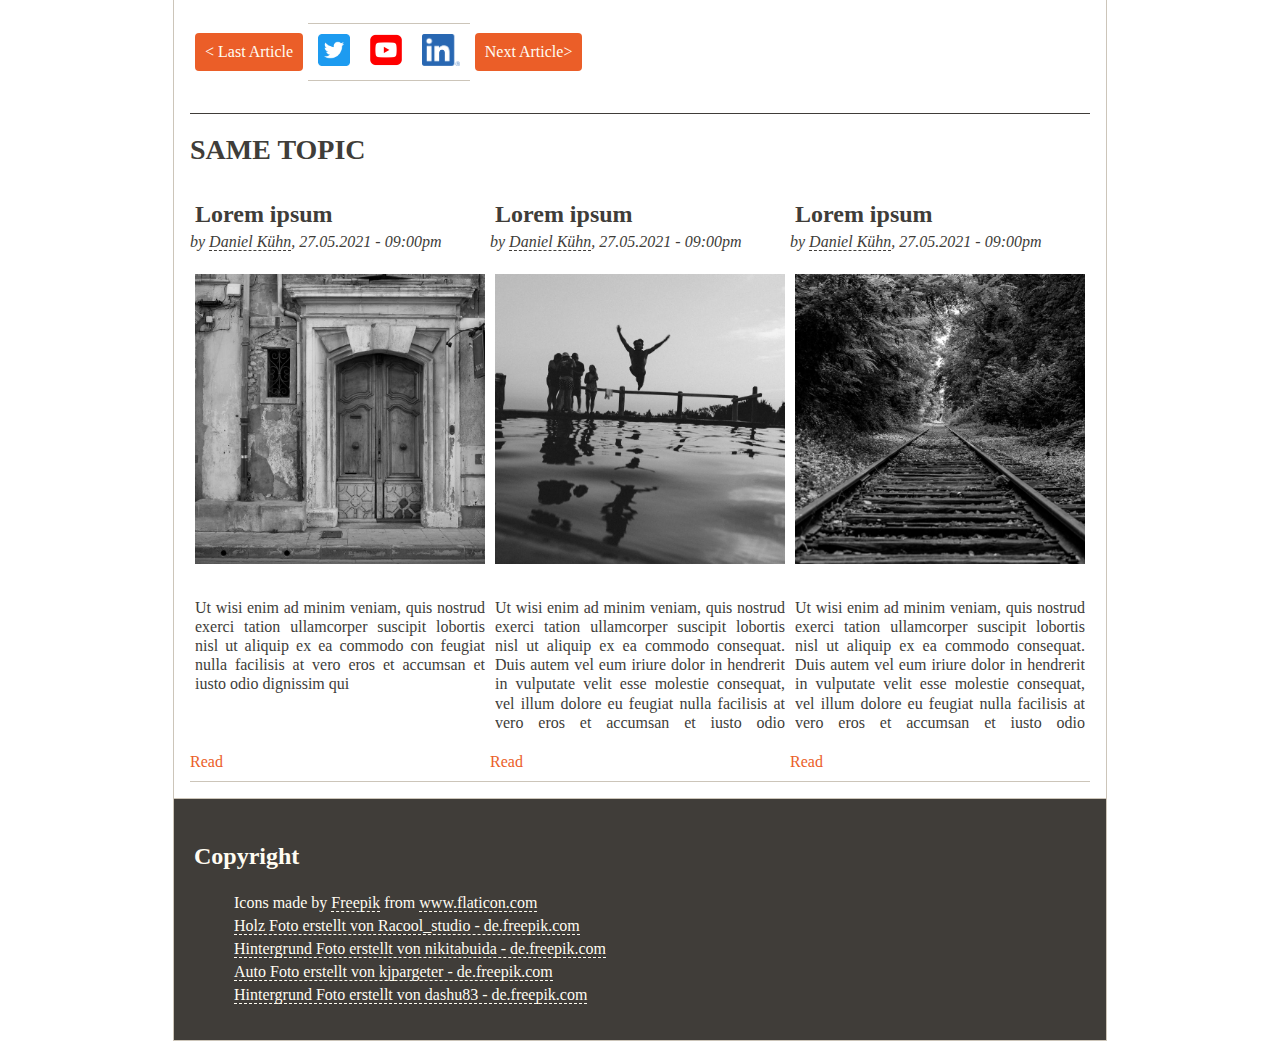
==== commit 4287d470: "Deleted empty div's" ====
--- a/article.html
+++ b/article.html
@@ -248,14 +248,12 @@
                         </div>
                         <div class="card-content">
                             <img class="card-image" src="img/articles/article_img_(9).jpg" alt="Blog Post Image" />
-                            <div>
-                                <p class="article-preview article-preview-short">
-                                    Ut wisi enim ad minim veniam, quis nostrud exerci tation ullamcorper suscipit
-                                    lobortis nisl ut aliquip ex ea commodo
-                                    con
-                                    feugiat nulla facilisis at vero eros et accumsan et iusto odio dignissim qui
-                                </p>
-                            </div>
+                            <p class="article-preview article-preview-short">
+                                Ut wisi enim ad minim veniam, quis nostrud exerci tation ullamcorper suscipit
+                                lobortis nisl ut aliquip ex ea commodo
+                                con
+                                feugiat nulla facilisis at vero eros et accumsan et iusto odio dignissim qui
+                            </p>
                         </div>
                         <div class="card-footer">
                             <a href="article.html" class="read-on-link">Read</a>
@@ -296,30 +294,28 @@
                         </div>
                         <div class="card-content">
                             <img class="card-image" src="img/articles/article_img_(10).jpg" alt="Blog Post Image" />
-                            <div>
-                                <p class="article-preview article-preview-short">
-                                    Ut wisi enim ad minim veniam, quis nostrud exerci tation ullamcorper suscipit
-                                    lobortis nisl ut aliquip ex ea commodo
-                                    consequat. Duis autem vel eum iriure dolor in hendrerit in vulputate velit esse
-                                    molestie consequat, vel illum dolore eu
-                                    feugiat nulla facilisis at vero eros et accumsan et iusto odio dignissim qui
-                                    consequat. Duis autem vel eum iriure dolor in hendrerit in vulputate velit esse
-                                    molestie consequat, vel illum dolore eu
-                                    feugiat nulla facilisis at vero eros et accumsan et iusto odio dignissim qui
-                                    consequat. Duis autem vel eum iriure dolor in hendrerit in vulputate velit esse
-                                    molestie consequat, vel illum dolore eu
-                                    feugiat nulla facilisis at vero eros et accums. Duis autem vel eum iriure dolor in
-                                    hendrerit in vulputate velit esse
-                                    molestie consequat, vel illum dolore eu
-                                    feugiat nulla facilisis at vero eros et accumsan et iusto odio dignissim qui
-                                    consequat. Duis autem vel eum iriure dolor in hendrerit in vulputate velit esse
-                                    molestie consequat, vel illum dolore eu
-                                    feugiat nulla facilisis at vero eros et accumsan et iusto odio dignissim qui
-                                    consequat. Duis autem vel eum iriure dolor in hendrerit in vulputate velit esse
-                                    molestie consequat, vel illum dolore eu
-                                    feugiat nulla facilisis at vero eros et accuman et iusto odio dignissim qui
-                                </p>
-                            </div>
+                            <p class="article-preview article-preview-short">
+                                Ut wisi enim ad minim veniam, quis nostrud exerci tation ullamcorper suscipit
+                                lobortis nisl ut aliquip ex ea commodo
+                                consequat. Duis autem vel eum iriure dolor in hendrerit in vulputate velit esse
+                                molestie consequat, vel illum dolore eu
+                                feugiat nulla facilisis at vero eros et accumsan et iusto odio dignissim qui
+                                consequat. Duis autem vel eum iriure dolor in hendrerit in vulputate velit esse
+                                molestie consequat, vel illum dolore eu
+                                feugiat nulla facilisis at vero eros et accumsan et iusto odio dignissim qui
+                                consequat. Duis autem vel eum iriure dolor in hendrerit in vulputate velit esse
+                                molestie consequat, vel illum dolore eu
+                                feugiat nulla facilisis at vero eros et accums. Duis autem vel eum iriure dolor in
+                                hendrerit in vulputate velit esse
+                                molestie consequat, vel illum dolore eu
+                                feugiat nulla facilisis at vero eros et accumsan et iusto odio dignissim qui
+                                consequat. Duis autem vel eum iriure dolor in hendrerit in vulputate velit esse
+                                molestie consequat, vel illum dolore eu
+                                feugiat nulla facilisis at vero eros et accumsan et iusto odio dignissim qui
+                                consequat. Duis autem vel eum iriure dolor in hendrerit in vulputate velit esse
+                                molestie consequat, vel illum dolore eu
+                                feugiat nulla facilisis at vero eros et accuman et iusto odio dignissim qui
+                            </p>
                         </div>
                         <div class="card-footer">
                             <a href="article.html" class="read-on-link">Read</a>
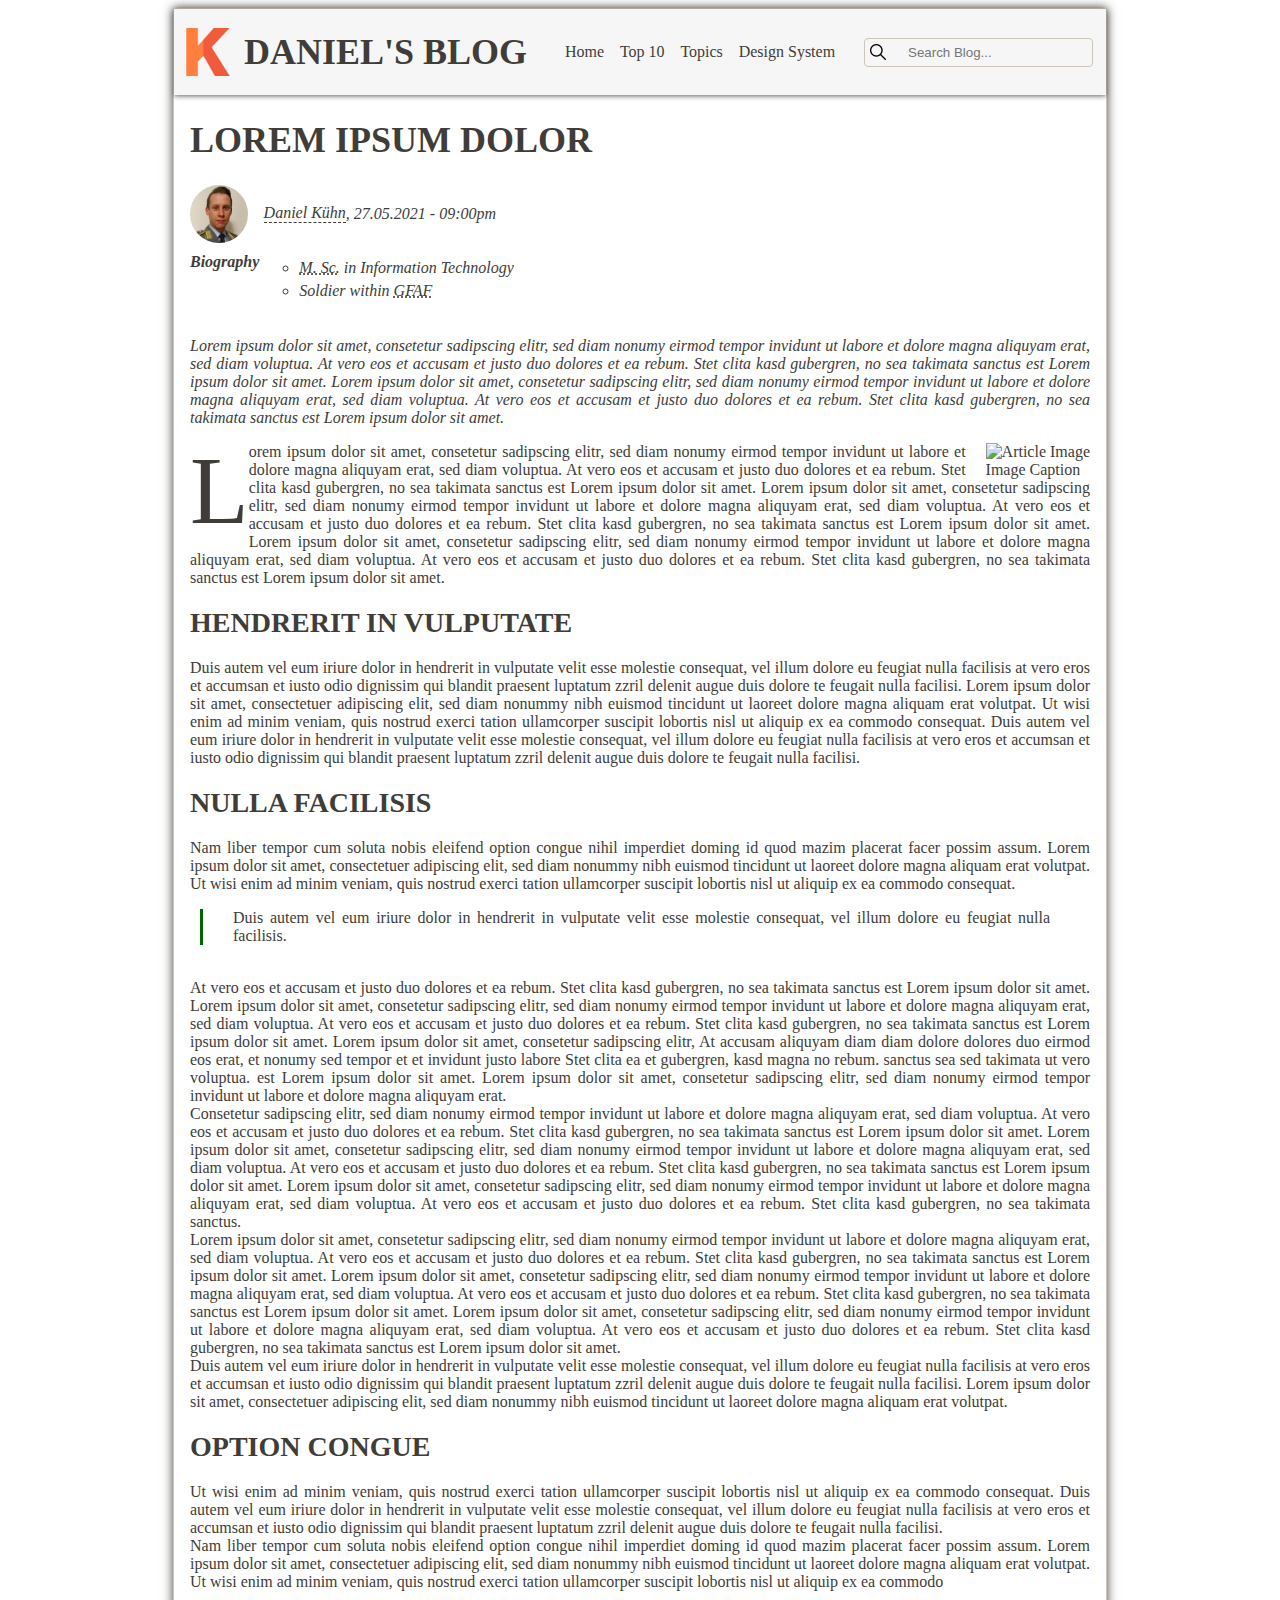
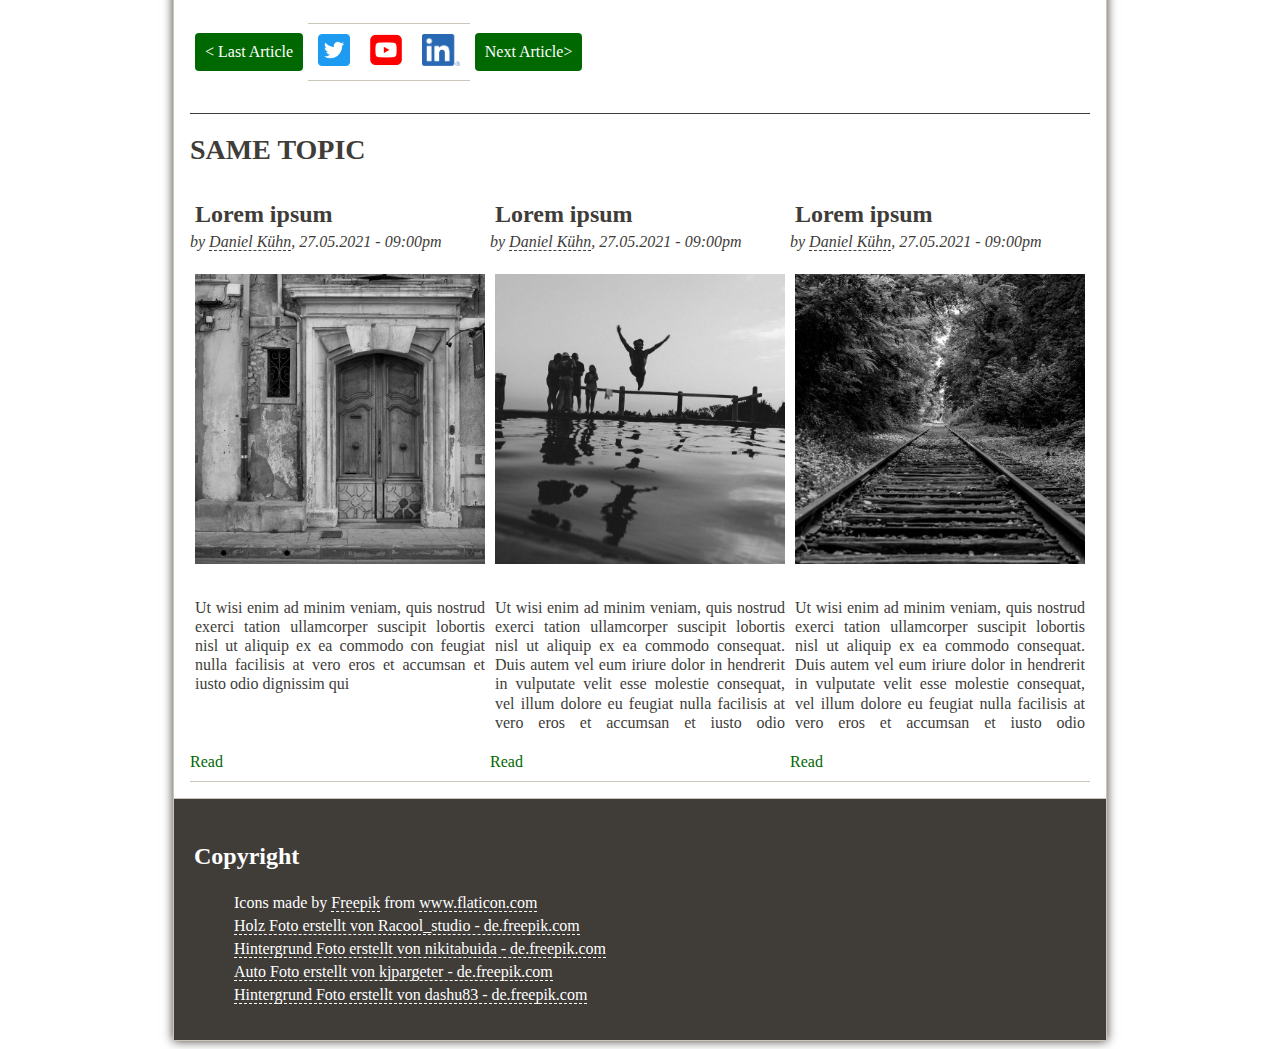
==== commit 42b98496: "enhanced barrier freeness (mainly colors)" ====
--- a/article.html
+++ b/article.html
@@ -1,5 +1,5 @@
 <!DOCTYPE html>
-<html>
+<html lang="en">
 
 <head>
     <meta charset="utf-8" />
@@ -72,8 +72,8 @@
                 </p>
                 <p>
                 <div class="image-caption">
-                    <img class="article-image" src="https://picsum.photos/800/800?grayscale" />
-                    <caption>Bildunterschrift</caption>
+                    <img class="article-image" src="https://picsum.photos/800/800?grayscale" alt="Article Image" />
+                    <caption>Image Caption</caption>
                 </div><span class="first-letter">L</span>orem ipsum dolor sit amet, consetetur sadipscing elitr, sed
                 diam nonumy eirmod tempor invidunt ut
                 labore
